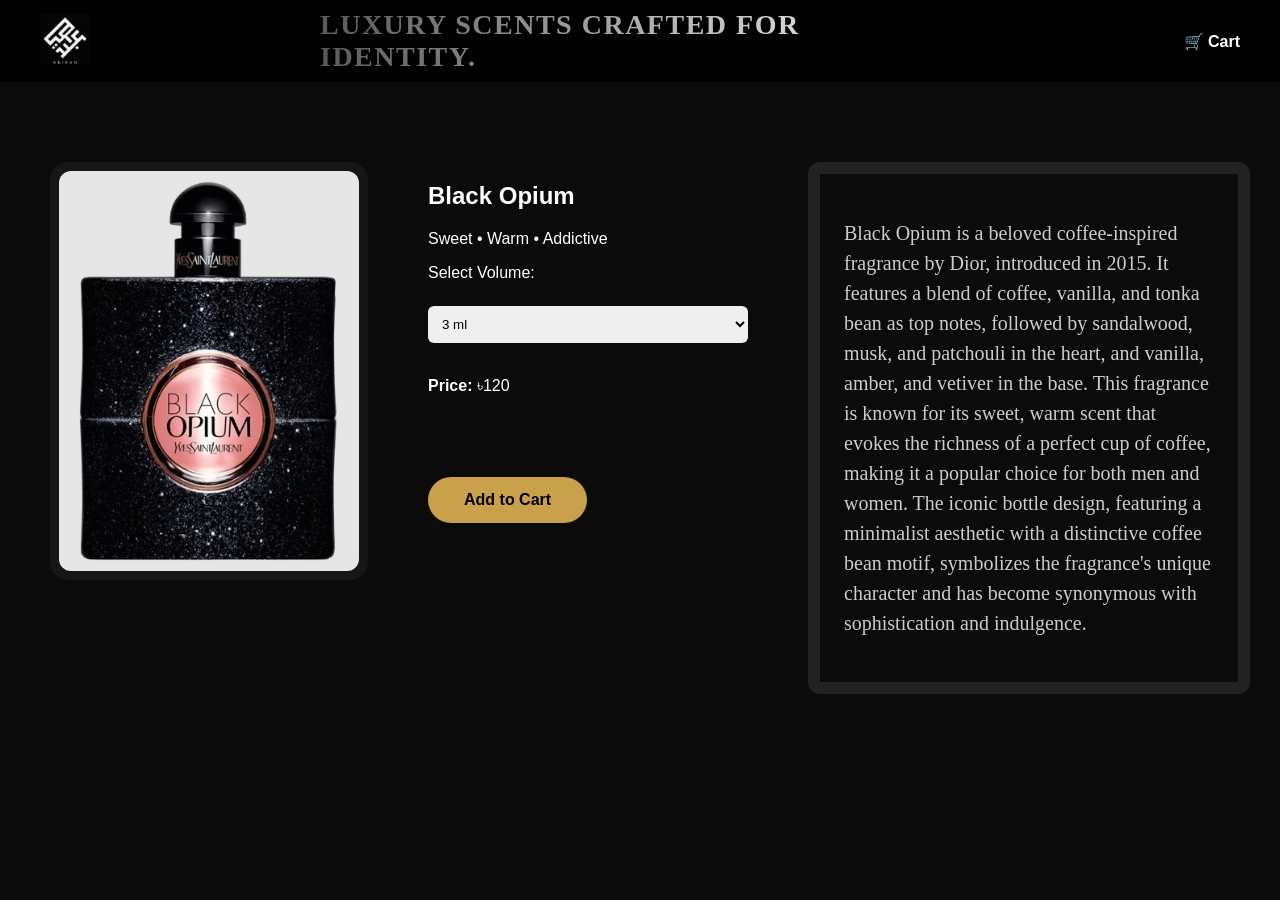
==== black-opium.html @ a0fd5e8d "initial commit" ====
<!DOCTYPE html>
<html>
<head>
    <title>Black Opium | Abiran</title>
    <link rel="icon" type="image/png" href="logo.png">
    <link rel="stylesheet" href="style.css">
</head>
<body>

<header>
    <a href="index.html"><img src="logo.png" class="logo"></a>
    <span class="header-tagline">Luxury scents crafted for identity.</span>
    <a href="cart.html" class="cart-link">🛒 Cart</a>
</header>

<section class="product-page">
    <div class="product-image-frame">
    <img src="BO.png" class="product-image">
</div>


    <div class="product-info">
        <h1>Black Opium</h1>
        <p>Sweet • Warm • Addictive</p>
       
        <label for="volume">Select Volume:</label><br><br>
          <select id="volume">
              <option value="3">3 ml</option>
              <option value="3.5">3.5 ml</option>
              <option value="6">6 ml</option>
              <option value="6s">6 ml Spray</option>
              <option value="10s">10 ml Spray</option>
              <option value="15s">15 ml Spray</option>
          </select>

          <br><br>

          <p><strong>Price:</strong> ৳<span id="price"></span></p>

        <br><br>
        <a href="cart.html" class="buy-btn" id="addToCart">Add to Cart</a>
    </div>

    <div class="product-description">
    <p>
        Black Opium is a beloved coffee-inspired fragrance by Dior, introduced in 2015.
        It features a blend of coffee, vanilla, and tonka bean as top notes, followed
        by sandalwood, musk, and patchouli in the heart, and vanilla, amber, and vetiver in the base. This fragrance is known for its sweet, warm scent that evokes the richness of a perfect cup of coffee, making it a popular choice for both men and women. The iconic bottle design, featuring a minimalist aesthetic with a distinctive coffee bean motif, symbolizes the fragrance's unique character and has become synonymous with sophistication and indulgence.
    </p>
</div>

</section>
<script src="script.js"></script>
</body>
</html>
---- style.css ----
/* ================= RESET ================= */
* {
    box-sizing: border-box;
}

body {
    margin: 0;
    font-family: Arial, Helvetica, sans-serif;
    background-color: #0b0b0b;
    color: white;
}


/* ================= HEADER ================= */
header {
    display: flex;
    justify-content: space-between;
    align-items: center;
    padding: 14px 40px;
    background-color: rgba(0,0,0,0.9);
    position: sticky;
    top: 0;
    z-index: 100;
}

.logo {
    height: 50px;
}

.header-tagline {
    position: absolute;
    left: 50%;
    transform: translateX(-50%);
    font-family: "Cormorant Garamond", serif;
    font-size: 28px;
    font-weight: 600;
    text-transform: uppercase;
    letter-spacing: 1.5px;

    background: linear-gradient(
        90deg,
        rgba(255,255,255,0.35),
        rgba(255,255,255,1),
        rgba(255,255,255,0.35)
    );

    background-size: 200% 100%;

    background-clip: text;
    -webkit-background-clip: text;
    -webkit-text-fill-color: transparent;

    animation: whitePulse 8s ease-in-out infinite;
}

@keyframes whitePulse {
    0%   { background-position: 0% 50%; }
    50%  { background-position: 100% 50%; }
    100% { background-position: 0% 50%; }
}


/*==================== NAV ========================*/
.nav {
    list-style: none;
    margin: 0;
    padding: 0;
}

.nav li {
    display: inline-block;
    margin-left: 24px;
}

.nav a {
    text-decoration: none;
    color: white;
    font-size: 15px;
    transition: color 0.3s;
}

.nav a:hover {
    color: #c9a14a;
}

.cart-link {
    font-weight: bold;
    color: white;
    text-decoration: none;
}

.cart-link:visited {
    color: white;
}

.cart-link:hover {
    color: #c9a14a;
}

/* ================= HERO ================= */
.hero {
    position: relative;
    height: 90vh;
    overflow: hidden;
}

.hero-bg {
    position: absolute;
    inset: 0;
    background-image:
        linear-gradient(rgba(0,0,0,0.7), rgba(0,0,0,0.9)),
        url("logo.png");
    background-repeat: no-repeat;
    background-position: center;
    background-size: 120% auto;
    transform: scale(1);
    transition: transform 0.1s linear;
    z-index: 1;
}

.hero::before {
    content: "";
    position: absolute;
    inset: 0;
    background-image:
        linear-gradient(rgba(0,0,0,0.7), rgba(0,0,0,0.9)),
        url("logo.png");
    background-repeat: no-repeat;
    background-position: center;
    background-size: 120% auto;
    z-index: 1;
}

.hero-content {
    position: relative;
    z-index: 2;
    text-align: center;
    padding-top: 200px;
}

.hero h1 {
    font-family: "Playfair Display", serif;
    font-size: 150px;
    letter-spacing: 3px;

    background: linear-gradient(
    180deg,
    rgba(255,255,255,1) 0%,
    rgba(255,255,255,0.85) 45%,
    rgba(255,255,255,0.45) 75%,
    rgba(255,255,255,0.3) 100%
);

    background-clip: text;
    -webkit-background-clip: text;
    -webkit-text-fill-color: transparent;
}


.hero p {
    font-size: 25px;
    text-align: center;
    color: #cccccc;
}

@keyframes zoomOut {
    from { transform: scale(1.15); }
    to   { transform: scale(1); }
}


/* ================= PRODUCTS ================= */
.products {
    padding: 80px 40px;
    text-align: center;
}

.products h2 {
    font-size: 34px;
    margin-bottom: 50px;
}

.product-slider {
    width: 930px;          /* 3 cards × 280px + gaps */
    margin: auto;
    overflow: hidden;
    padding: 20px 5px 0 20px; 
}

.product-track {
    display: flex;
    gap: 30px;
    transition: transform 0.6s ease;
}

.product-link {
    flex: 0 0 auto;
    text-decoration: none;
    color: inherit;
}


.product-card {
    width: 280px;
    background-color: #141414;
    border-radius: 14px;
    padding: 18px;
    transition: transform 0.4s, box-shadow 0.4s;
}

/* Product page */

.product-page {
    display: flex;
    gap: 60px;
    align-items: flex-start;
}

.product-image {
    width: 300px;
    height: auto;
    display: block;
    border-radius: 12px;
}
.product-image-frame {
    background-color: #161616;   /* slightly lighter than bg */
    padding: 9px;
    border-radius: 18px;
    margin-left: 50px;
    margin-top: 80px;
    transition: transform 0.4s, box-shadow 0.4s;
}

.product-image-frame:hover {
    transform: translateY(-10px) scale(1.05);
    box-shadow: 0 18px 35px rgba(0,0,0,0.7);
}

.product-card img {
    width: 100%;
    height: 260px;
    object-fit: cover;
    border-radius: 10px;
}

.product-card:hover {
    transform: translateY(-10px) scale(1.05);
    box-shadow: 0 18px 35px rgba(0,0,0,0.7);
}

.product-description {
    max-width: 600px;           /* keeps left edge near page center */
    padding: 24px;
    border: 12px solid #222;     /* subtle border */
    border-radius: 12px;        /* rounded corners */
    margin-top: 80px;
    margin-left: auto;
    margin-right: 30px;         /* 50px gap from right edge */
    color: #cccccc;
    line-height: 1.5;
    font-size: 20px;
    font-family: comic sans MS;
    transition: transform 0.4s, box-shadow 0.4s;
}

.product-description:hover {
    transform: translateY(-8px) scale(1.07);
    box-shadow: 0 12px 25px rgba(0,0,0,0.6);
}

.product-info {
    flex: 0 0 320px;   /* fixed width column */
    align-items: center;
    margin-top: 80px;
}

/* ================= ABOUT ================= */
.about {
    background-color: #111;
    padding: 70px 40px;
    text-align: center;
}

.about p {
    max-width: 800px;
    margin: auto;
    line-height: 1.6;
    color: #cccccc;
}

/* ================= CART / CHECKOUT ================= */
.cart-page {
    padding: 80px 40px;
    text-align: center;
}

.cart-box {
    max-width: 700px;
    margin: auto;
    background-color: #141414;
    padding: 30px;
    border-radius: 14px;
}

input, textarea, select {
    width: 100%;
    padding: 10px;
    margin-top: 6px;
    border-radius: 6px;
    border: none;
}

/* ================= FOOTER ================= */
footer {
    background-color: black;
    text-align: center;
    padding: 15px;
    color: #888;
    font-size: 14px;
} 

footer a {
    color: #c9a14a;
    text-decoration: none;
}

.buy-btn {
    display: inline-block;
    margin-top: 30px;        /* more space */
    padding: 14px 36px;     /* bigger button */
    background-color: #c9a14a;
    color: #000000;         /* force visible text */
    text-decoration: none;
    border-radius: 30px;
    font-weight: bold;
    cursor: pointer;
}

.buy-btn:hover {
    background-color: #b08e3e;
}

/* 4 COLUMN PRODUCT SHOWCASE */
.four-column {
    display: grid;
    grid-template-columns: repeat(4, 280px); /* same card width */
    justify-content: center;                /* same alignment as home */
    gap: 40px;                              /* SAME gap as homepage */
}

/* Responsive fallback */
@media (max-width: 1200px) {
    .four-column {
        grid-template-columns: repeat(2, 1fr);
    }
}

@media (max-width: 600px) {
    .four-column {
        grid-template-columns: 1fr;
    }
}
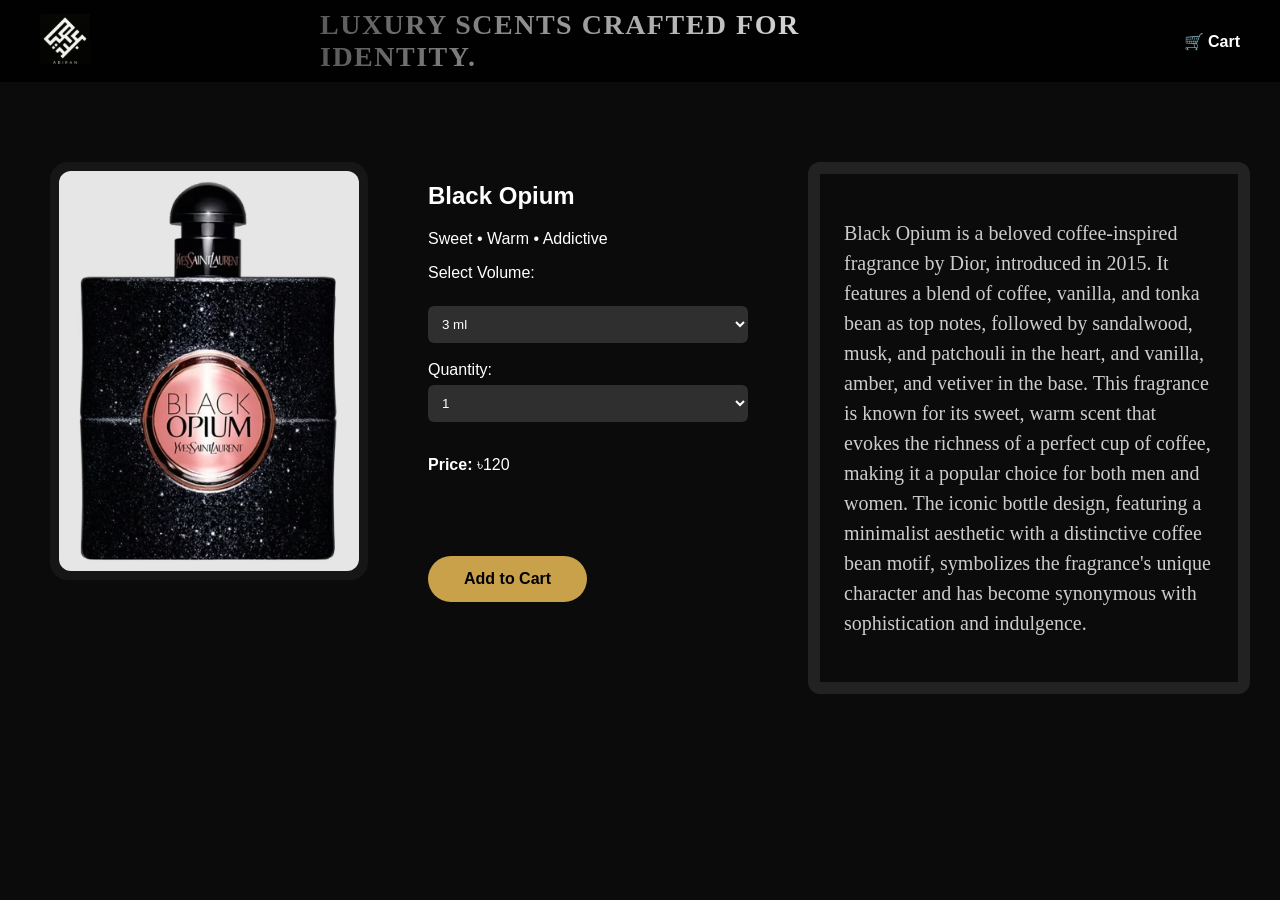
==== commit c80552c1: "1st Update" ====
--- a/black-opium.html
+++ b/black-opium.html
@@ -35,6 +35,18 @@
 
           <br><br>
 
+        <label>Quantity:</label>
+
+          <select id="quantity">
+              <option value="1">1</option>
+              <option value="2">2</option>
+              <option value="3">3</option>
+              <option value="4">4</option>
+              <option value="5">5</option>
+          </select>
+
+          <br><br>
+
           <p><strong>Price:</strong> ৳<span id="price"></span></p>
 
         <br><br>
--- a/style.css
+++ b/style.css
@@ -10,6 +10,12 @@
     color: white;
 }
 
+select {
+    padding: 10px;
+    border-radius: 8px;
+    background: #302f2f;
+    color: white;
+}
 
 /* ================= HEADER ================= */
 header {
